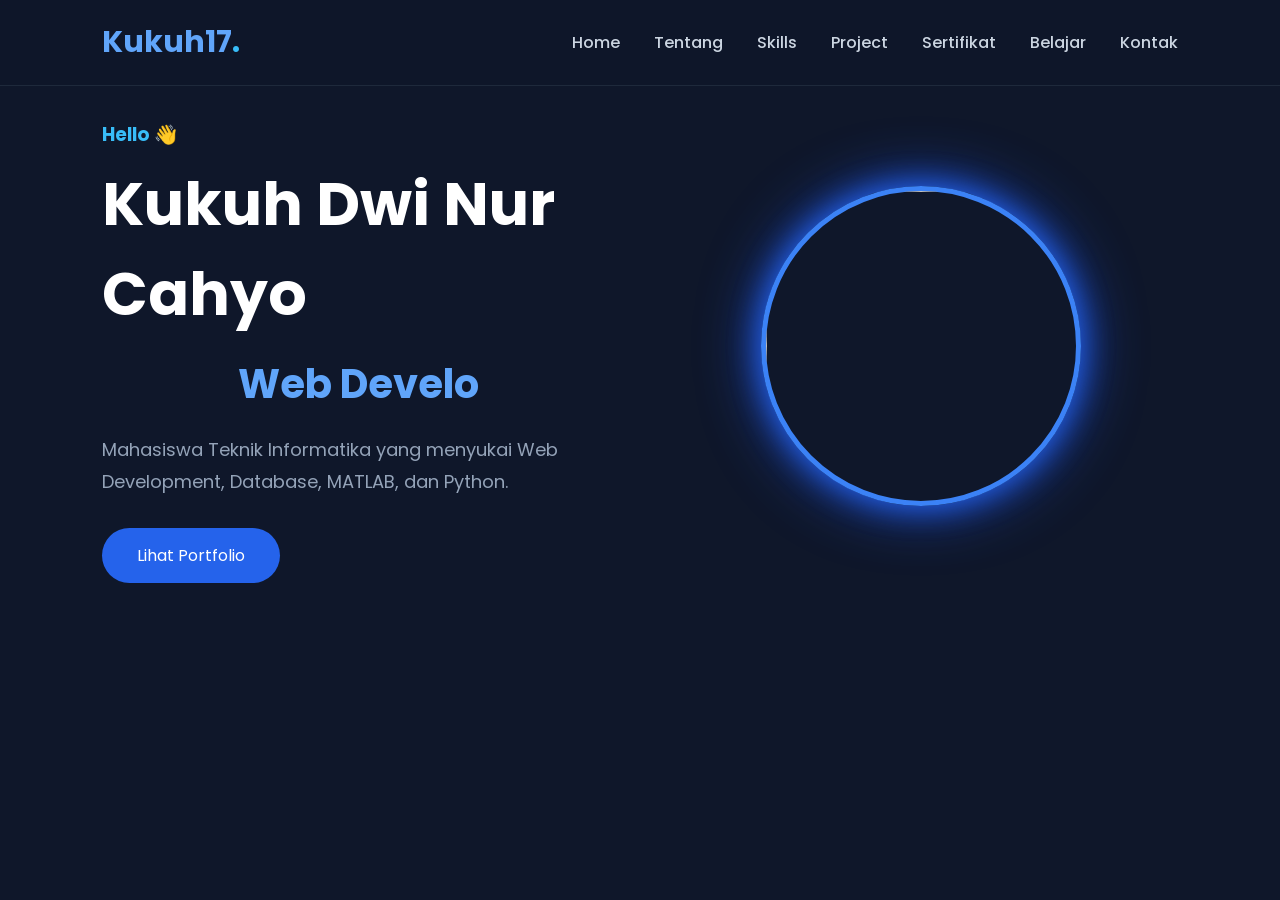
==== index.html @ 9d31df1f "First upload portfolio website" ====
<!DOCTYPE html>
<html lang="id">
<head>
    <meta charset="UTF-8">
    <meta name="viewport" content="width=device-width, initial-scale=1.0">
    <title>Kukuh Dwi Nur Cahyo | Portfolio</title>

    <!-- CSS -->
    <link rel="stylesheet" href="style.css">

    <!-- Font -->
    <link href="https://fonts.googleapis.com/css2?family=Poppins:wght@300;400;500;600;700&display=swap" rel="stylesheet">
</head>

<body>

<header>

    <div class="logo">
        Kukuh17<span>.</span>
    </div>

    <nav>

        <a href="index.html">Home</a>
        <a href="about.html">Tentang</a>
        <a href="skills.html">Skills</a>
        <a href="project.html">Project</a>
        <a href="certificates.html">Sertifikat</a>
        <a href="learning.html">Belajar</a>
        <a href="contact.html">Kontak</a>

    </nav>

</header>

<section class="hero">

    <div class="hero-text">

        <h3>Hello 👋</h3>

        <h1>Kukuh Dwi Nur Cahyo</h1>

        <h2 id="typing"></h2>

        <p>

            Mahasiswa Teknik Informatika yang
            menyukai Web Development,
            Database,
            MATLAB,
            dan Python.

        </p>

        <a href="project.html" class="btn">

            Lihat Portfolio

        </a>

    </div>

    <div class="hero-image">

        <img src="images/profil.jpeg">

    </div>

</section>

<!-- JS -->
<script src="script.js"></script>

</body>
</html>
---- style.css ----
/* ===========================
   PORTFOLIO KUKUH
=========================== */

*{
    margin:0;
    padding:0;
    box-sizing:border-box;
    font-family:'Poppins',sans-serif;
}

html{
    scroll-behavior:smooth;
}

body{
    background:#0f172a;
    color:#f8fafc;
}

/* HEADER */

header{
    position:fixed;
    width:100%;
    top:0;
    left:0;
    display:flex;
    justify-content:space-between;
    align-items:center;
    padding:20px 8%;
    background:rgba(15,23,42,.95);
    backdrop-filter:blur(10px);
    border-bottom:1px solid #1e293b;
    z-index:999;
}

.logo{
    color:#60a5fa;
    font-size:30px;
    font-weight:bold;
}

.logo span{
    color:#38bdf8;
}

nav a{

    color:#cbd5e1;

    text-decoration:none;

    margin-left:30px;

    transition:.3s;

    font-weight:500;

}

nav a:hover{

    color:#60a5fa;

}

/* HERO */

.hero{

    min-height:75vh;

    padding:120px 8% 60px;

    display:flex;

    justify-content:space-between;

    align-items:center;

    padding:120px 8%;

    gap:50px;

}

.hero-text{

    flex:1;

}

.hero-text h3{

    color:#38bdf8;

    margin-bottom:10px;

}

.hero-text h1{

    font-size:60px;

    color:white;

    margin-bottom:15px;

}

.hero-text h2{

    color:#60a5fa;

    margin-bottom:20px;

    min-height:40px;

}

.hero-text p{

    color:#94a3b8;

    line-height:32px;

    font-size:18px;

    margin-bottom:30px;

}

/* FOTO */

.hero-image{

    flex:1;

    text-align:center;

}

.hero-image img{

    width:320px;
    height:320px;

    object-fit:cover;

    object-position:center 65%;

    border-radius:50%;

    border:5px solid #3b82f6;

    box-shadow:
        0 0 30px #2563eb,
        0 0 60px #1d4ed8;

}

/* BUTTON */

.btn{

    display:inline-block;

    padding:15px 35px;

    background:#2563eb;

    color:white;

    text-decoration:none;

    border-radius:50px;

    transition:.4s;

}

.btn:hover{

    background:#3b82f6;

    transform:translateY(-5px);

    box-shadow:0 0 20px #3b82f6;

}

/* CARD */

.card{

    background:#1e293b;

    border-radius:20px;

    padding:20px;

    border:1px solid #334155;

    transition:.4s;

}

.card:hover{

    transform:translateY(-10px);

    box-shadow:0 0 25px rgba(59,130,246,.4);

}

/* SECTION */

section{

    padding:90px 8%;

}

section h2{

    color:#60a5fa;

    text-align:center;

    font-size:40px;

    margin-bottom:50px;

}

/* GRID */

.grid{

    display:grid;

    grid-template-columns:repeat(auto-fit,minmax(300px,1fr));

    gap:30px;

}

/* FOOTER */

footer{

    background:#020617;

    color:#94a3b8;

    text-align:center;

    padding:25px;

    border-top:1px solid #1e293b;

}

/* RESPONSIVE */

@media(max-width:900px){

.hero{

flex-direction:column-reverse;

text-align:center;

}

.hero-text h1{

font-size:42px;

}

.hero-image img{

width:240px;

height:240px;

}

header{

flex-direction:column;

}

nav{

margin-top:15px;

}

nav a{

margin:10px;

display:inline-block;

}
.active{
    color:#60a5fa !important;
}

.grid{
    display:grid;
    grid-template-columns:repeat(auto-fit,minmax(250px,1fr));
    gap:25px;
}

.card h3{
    color:#60a5fa;
    margin-bottom:15px;
}

.card p,
.card li{
    color:#cbd5e1;
    line-height:28px;
}

.card ul{
    padding-left:20px;
}

.card{
    padding:25px;
}
.skill{
    margin-bottom:25px;
}

.skill p{
    display:flex;
    justify-content:space-between;
    margin-bottom:8px;
    font-weight:600;
}

.bar{
    width:100%;
    height:12px;
    background:#1e293b;
    border-radius:50px;
    overflow:hidden;
}

.fill{
    height:100%;
    background:linear-gradient(90deg,#3b82f6,#06b6d4);
    border-radius:50px;
}
.card img{

width:100%;

height:220px;

object-fit:cover;

border-radius:15px;

margin-bottom:15px;

}

.card h3{

margin:15px 0;

color:#60a5fa;

}

.card p{

line-height:28px;

margin-bottom:15px;

}
/* ===========================
   CERTIFICATE
=========================== */

.card img{

    width:100%;
    height:220px;
    object-fit:cover;
    border-radius:15px;
    margin-bottom:20px;
    transition:.4s;

}

.card img:hover{

    transform:scale(1.05);

}

.card h1{

    font-size:45px;
    color:#3b82f6;
    text-align:center;
    margin-bottom:10px;

}

.card h3{

    color:#60a5fa;
    margin-bottom:15px;

}

.card p{

    color:#cbd5e1;
    line-height:28px;

}
/* CONTACT */

form{

display:flex;

flex-direction:column;

gap:20px;

}

input,
textarea{

padding:15px;

border:none;

outline:none;

background:#1e293b;

color:white;

border-radius:10px;

font-size:16px;

}

textarea{

resize:none;

}

button{

border:none;

cursor:pointer;

}

button:hover{

transform:translateY(-3px);

}

}
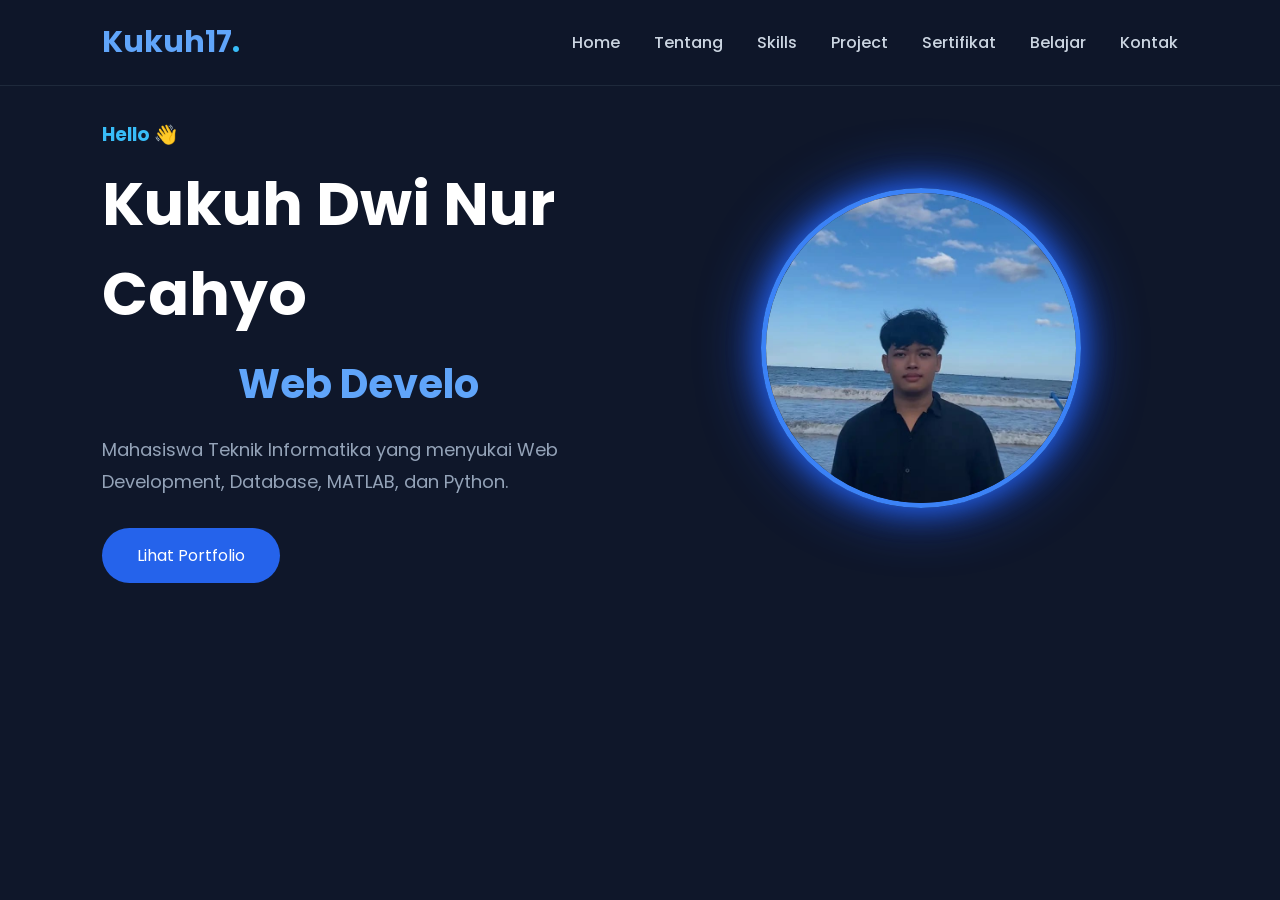
==== commit bc9f281a: "Update index.html" ====
--- a/index.html
+++ b/index.html
@@ -64,7 +64,7 @@
 
     <div class="hero-image">
 
-        <img src="images/profil.jpeg">
+        <img src="profil.jpeg">
 
     </div>
 
@@ -74,4 +74,4 @@
 <script src="script.js"></script>
 
 </body>
-</html>+</html>
